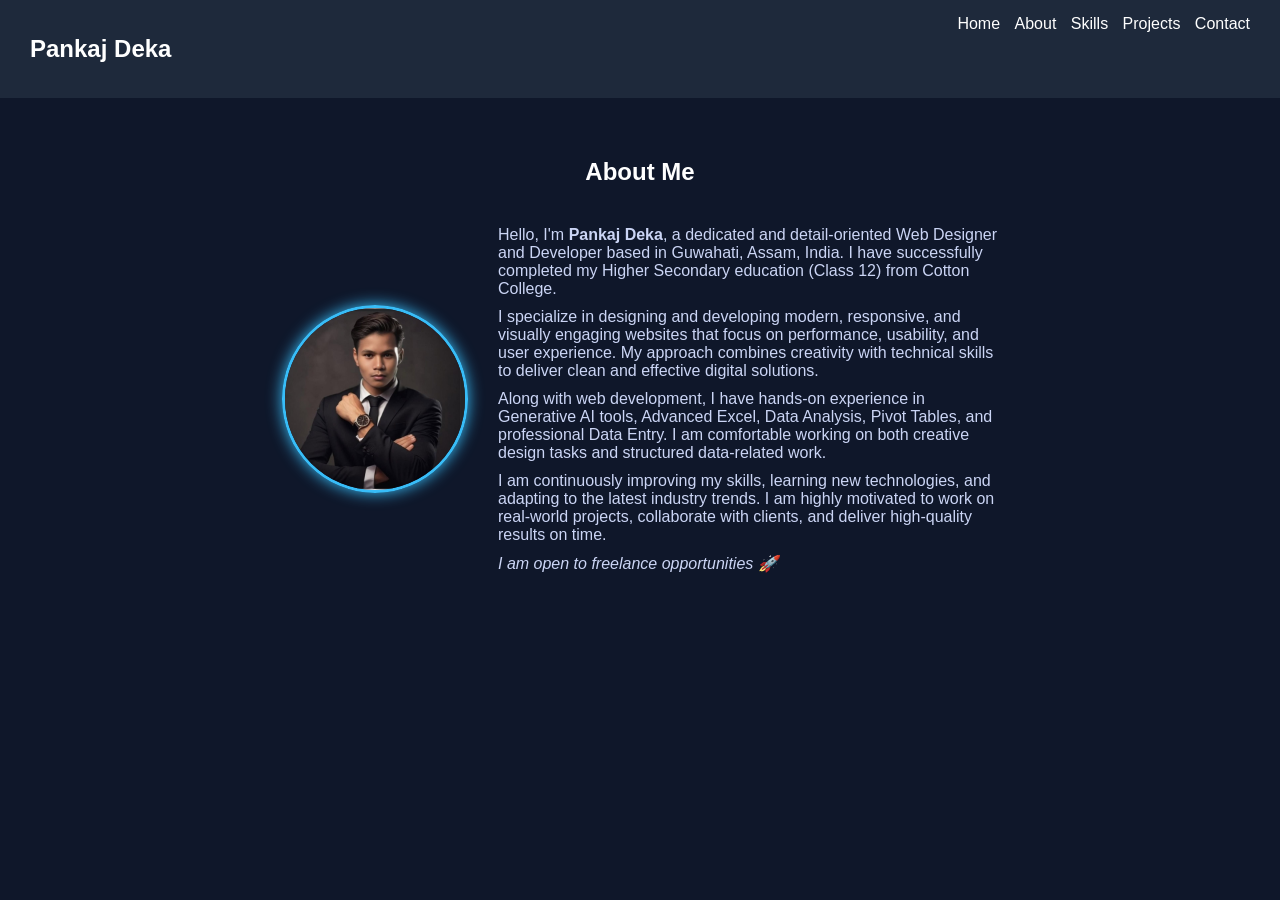
==== about.html @ 4f8d79b6 "update" ====
<!DOCTYPE html>
<html>

<head>
  <meta charset="UTF-8">
  <meta name="viewport" content="width=device-width, initial-scale=1">
  <title>Portfolio - About</title>

  <style>
    body{
      margin:0;
      font-family:Arial;
      background:#0f172a;
      color:white;
    }

    /* NAVBAR */
    nav{
      display:flex;
      justify-content:space-between;
      padding:15px 30px;
      background:#1e293b;
    }

    nav a{
      color:white;
      margin-left:10px;
      text-decoration:none;
    }

    nav a:hover{
      color:#38bdf8;
    }

    /* ABOUT */
    .about{
      padding:40px 20px;
      text-align:center;
    }

    .about-container{
      display:flex;
      flex-wrap:wrap;
      justify-content:center;
      align-items:center;
      gap:30px;
      margin-top:30px;
    }

    .about img{
      width:180px;
      border-radius:50%;
      border:3px solid #38bdf8;
      box-shadow:0 0 15px #38bdf8;
    }

    .about-text{
      max-width:500px;
      text-align:left;
    }

    .about-text p{
      margin:10px 0;
      color:#cbd5f5;
    }

    .highlight{
      color:#38bdf8;
    }

    @media(max-width:600px){
      .about-container{
        flex-direction:column;
        text-align:center;
      }
      .about-text{
        text-align:center;
      }
    }

  </style>
</head>

<body>

<!-- NAVBAR -->
<nav>
  <h2>Pankaj Deka</h2>
  <div>
    <a href="index.html">Home</a>
    <a href="about.html">About</a>
    <a href="skills.html">Skills</a>
    <a href="project.html">Projects</a>
    <a href="contact.html">Contact</a>
  </div>
</nav>

<!-- ABOUT -->
<section class="about">

  <h2>About Me</h2>

  <div class="about-container">

    <!-- IMAGE -->
    <img src="IMG-20260111-WA0416.jpg" alt="Pankaj">

    <!-- TEXT -->
    <div class="about-text">

  <p>
    Hello, I'm <strong>Pankaj Deka</strong>, a dedicated and detail-oriented Web Designer and Developer based in Guwahati, Assam, India. 
    I have successfully completed my Higher Secondary education (Class 12) from Cotton College.
  </p>

  <p>
    I specialize in designing and developing modern, responsive, and visually engaging websites that focus on performance, usability, 
    and user experience. My approach combines creativity with technical skills to deliver clean and effective digital solutions.
  </p>

  <p>
    Along with web development, I have hands-on experience in Generative AI tools, Advanced Excel, Data Analysis, Pivot Tables, 
    and professional Data Entry. I am comfortable working on both creative design tasks and structured data-related work.
  </p>

  <p>
    I am continuously improving my skills, learning new technologies, and adapting to the latest industry trends. 
    I am highly motivated to work on real-world projects, collaborate with clients, and deliver high-quality results on time.
  </p>

      <p><i>I am open to freelance opportunities 🚀</i></p>

    </div>

  </div>

</section>

</body>
</html>
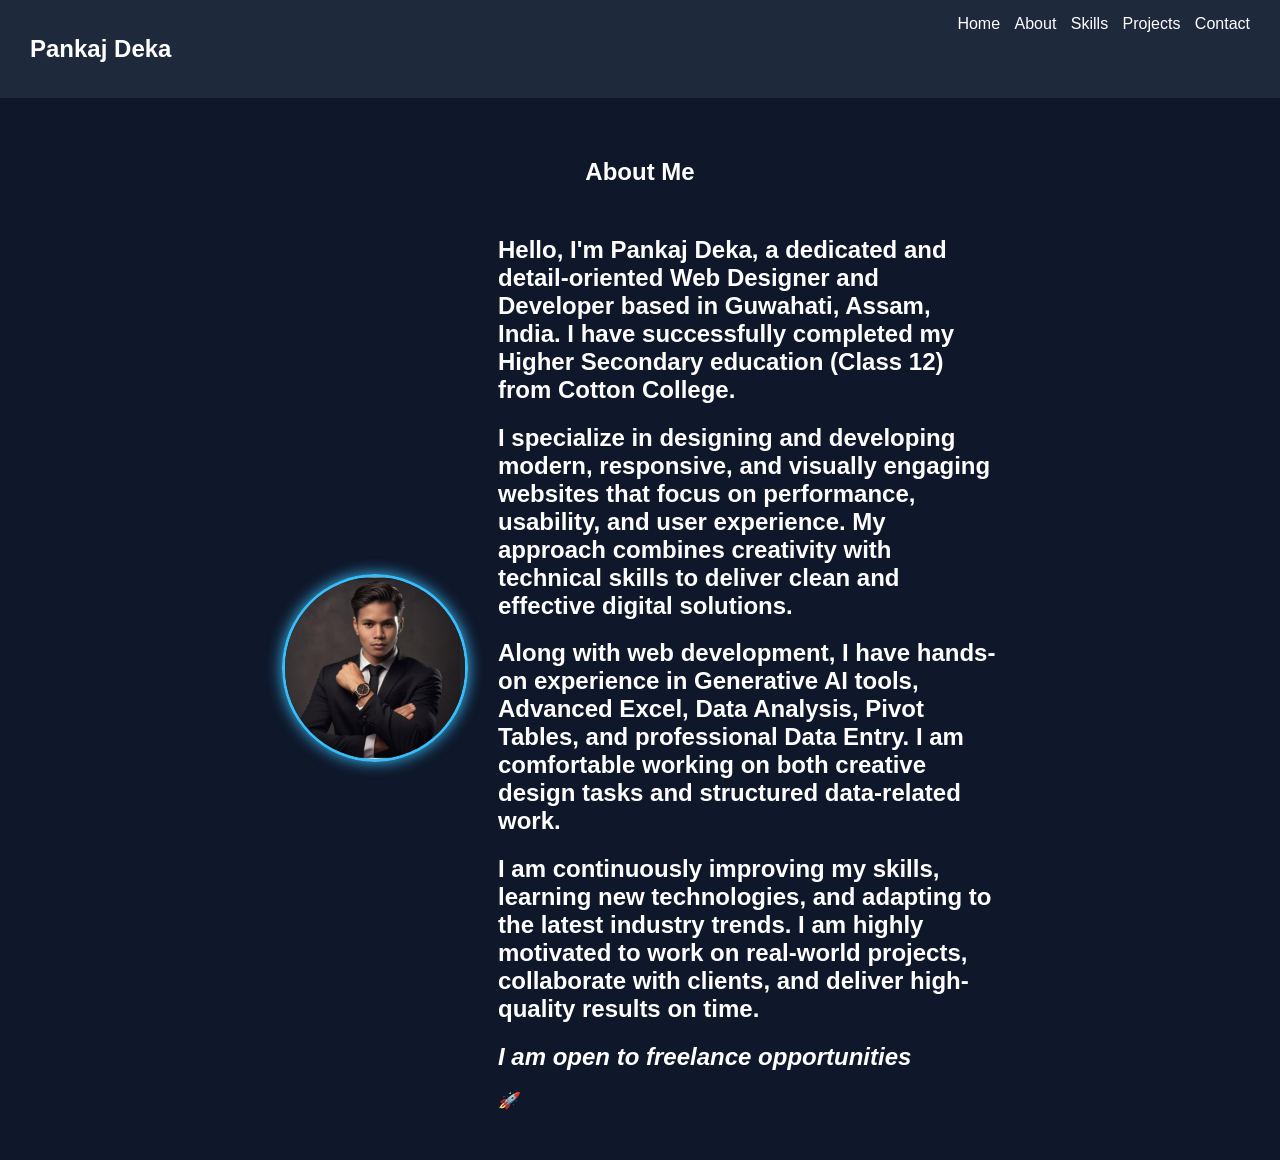
==== commit c57aa71e: "update" ====
--- a/about.html
+++ b/about.html
@@ -77,6 +77,15 @@
         text-align:center;
       }
     }
+    .bg-video{
+  position: fixed;
+  top: 0;
+  left: 0;
+  width: 100%;
+  height: 100%;
+  object-fit: cover;
+  z-index: -1;
+}
 
   </style>
 </head>
@@ -108,33 +117,45 @@
     <!-- TEXT -->
     <div class="about-text">
 
-  <p>
+  <p><h1>
     Hello, I'm <strong>Pankaj Deka</strong>, a dedicated and detail-oriented Web Designer and Developer based in Guwahati, Assam, India. 
     I have successfully completed my Higher Secondary education (Class 12) from Cotton College.
+    </h1>
   </p>
 
   <p>
+    <h2>
     I specialize in designing and developing modern, responsive, and visually engaging websites that focus on performance, usability, 
     and user experience. My approach combines creativity with technical skills to deliver clean and effective digital solutions.
+    </h2>
   </p>
 
   <p>
+    <h1>
     Along with web development, I have hands-on experience in Generative AI tools, Advanced Excel, Data Analysis, Pivot Tables, 
     and professional Data Entry. I am comfortable working on both creative design tasks and structured data-related work.
+    </h1>
   </p>
 
   <p>
+    <h1>
     I am continuously improving my skills, learning new technologies, and adapting to the latest industry trends. 
     I am highly motivated to work on real-world projects, collaborate with clients, and deliver high-quality results on time.
+    </h1>
   </p>
 
-      <p><i>I am open to freelance opportunities 🚀</i></p>
+      <p>
+        <h1><i>I am open to freelance opportunities 
+        </h1>🚀</i></p>
 
     </div>
 
   </div>
 
 </section>
+<video autoplay muted loop class="bg-video">
+  <source src="48420-453832153_medium.mp4" type="video/mp4">
+</video>
 
 </body>
 </html>
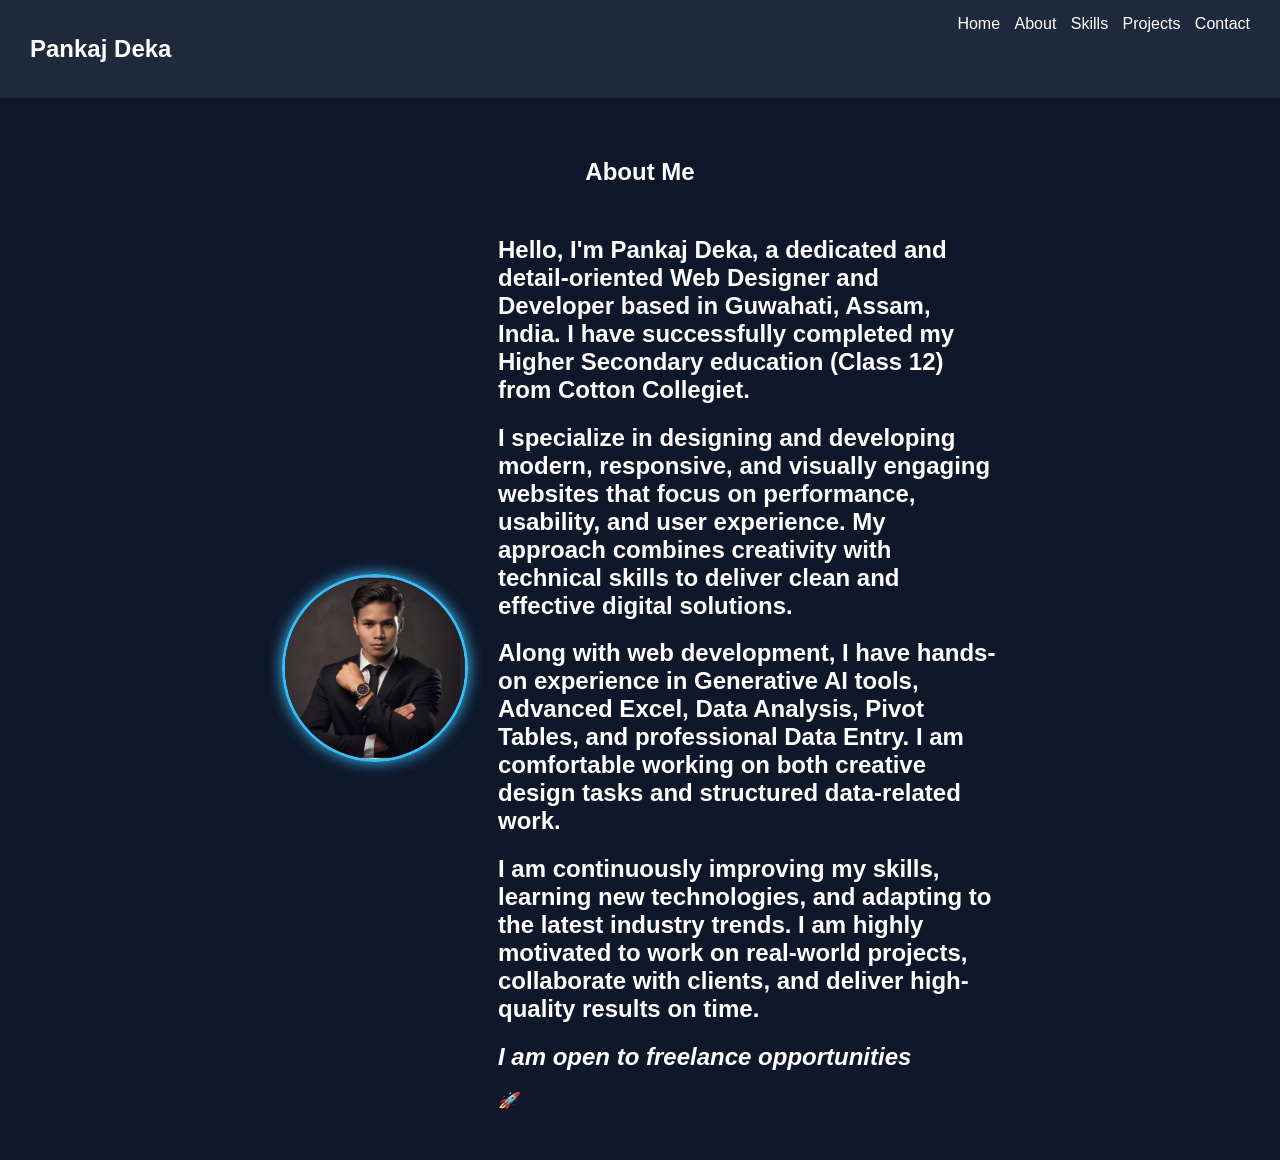
==== commit 4bfcdec6: "update" ====
--- a/about.html
+++ b/about.html
@@ -119,7 +119,7 @@
 
   <p><h1>
     Hello, I'm <strong>Pankaj Deka</strong>, a dedicated and detail-oriented Web Designer and Developer based in Guwahati, Assam, India. 
-    I have successfully completed my Higher Secondary education (Class 12) from Cotton College.
+    I have successfully completed my Higher Secondary education (Class 12) from Cotton Collegiet.
     </h1>
   </p>
 
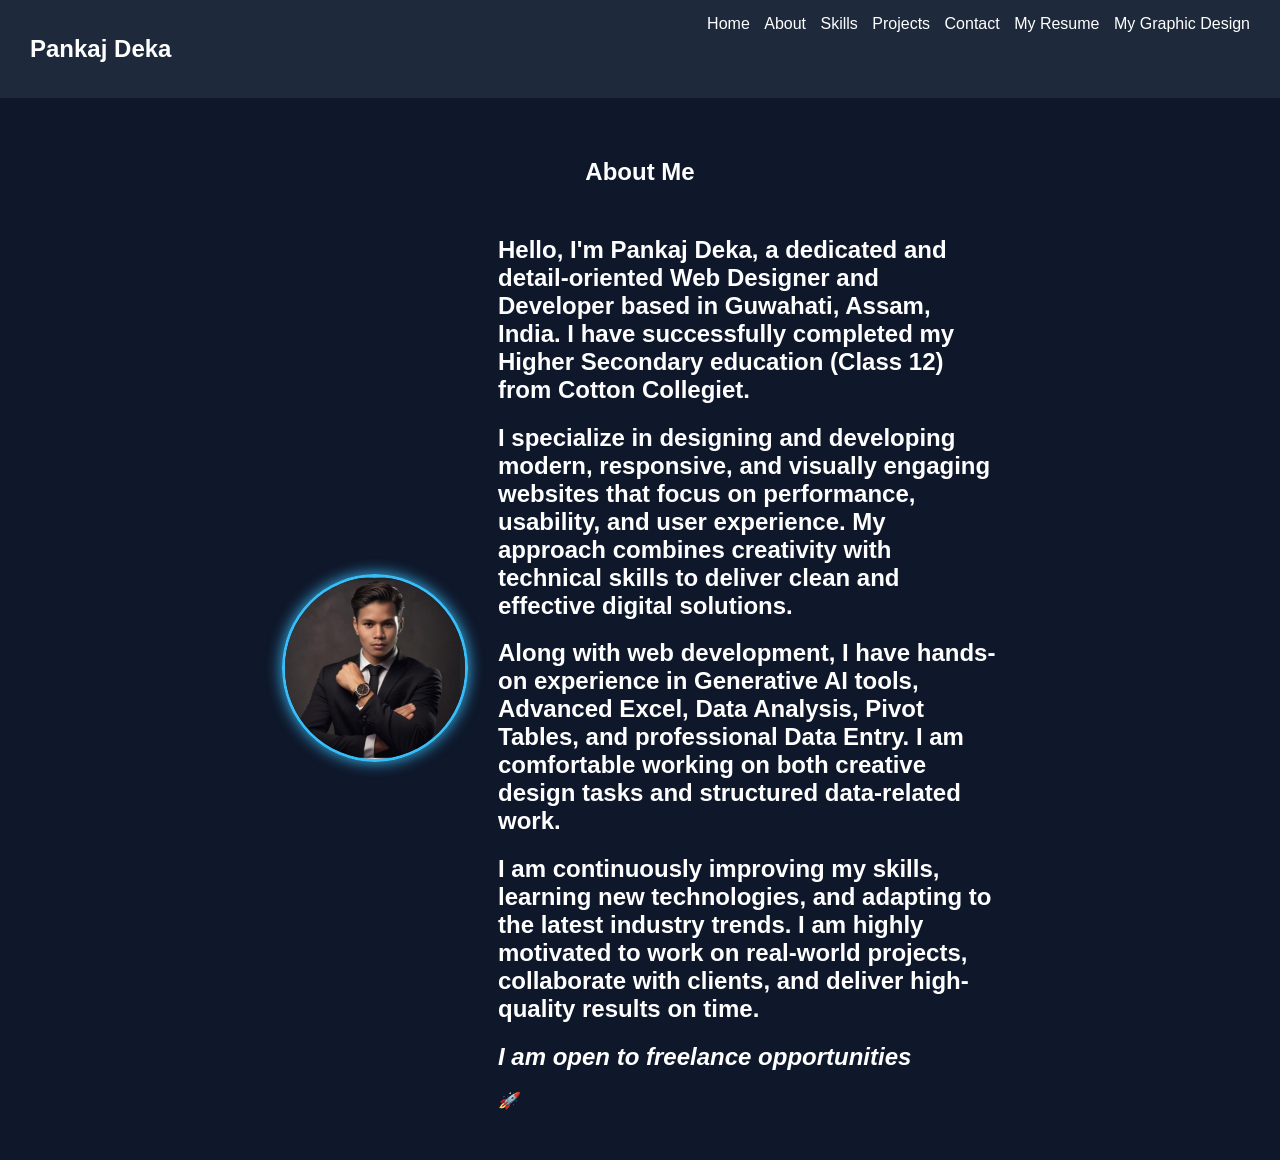
==== commit 5d21be59: "update" ====
--- a/about.html
+++ b/about.html
@@ -101,6 +101,8 @@
     <a href="skills.html">Skills</a>
     <a href="project.html">Projects</a>
     <a href="contact.html">Contact</a>
+    <a href="myresume.html">My Resume</a>
+    <a href="mygrphic.html">My Graphic Design</a>
   </div>
 </nav>
 
